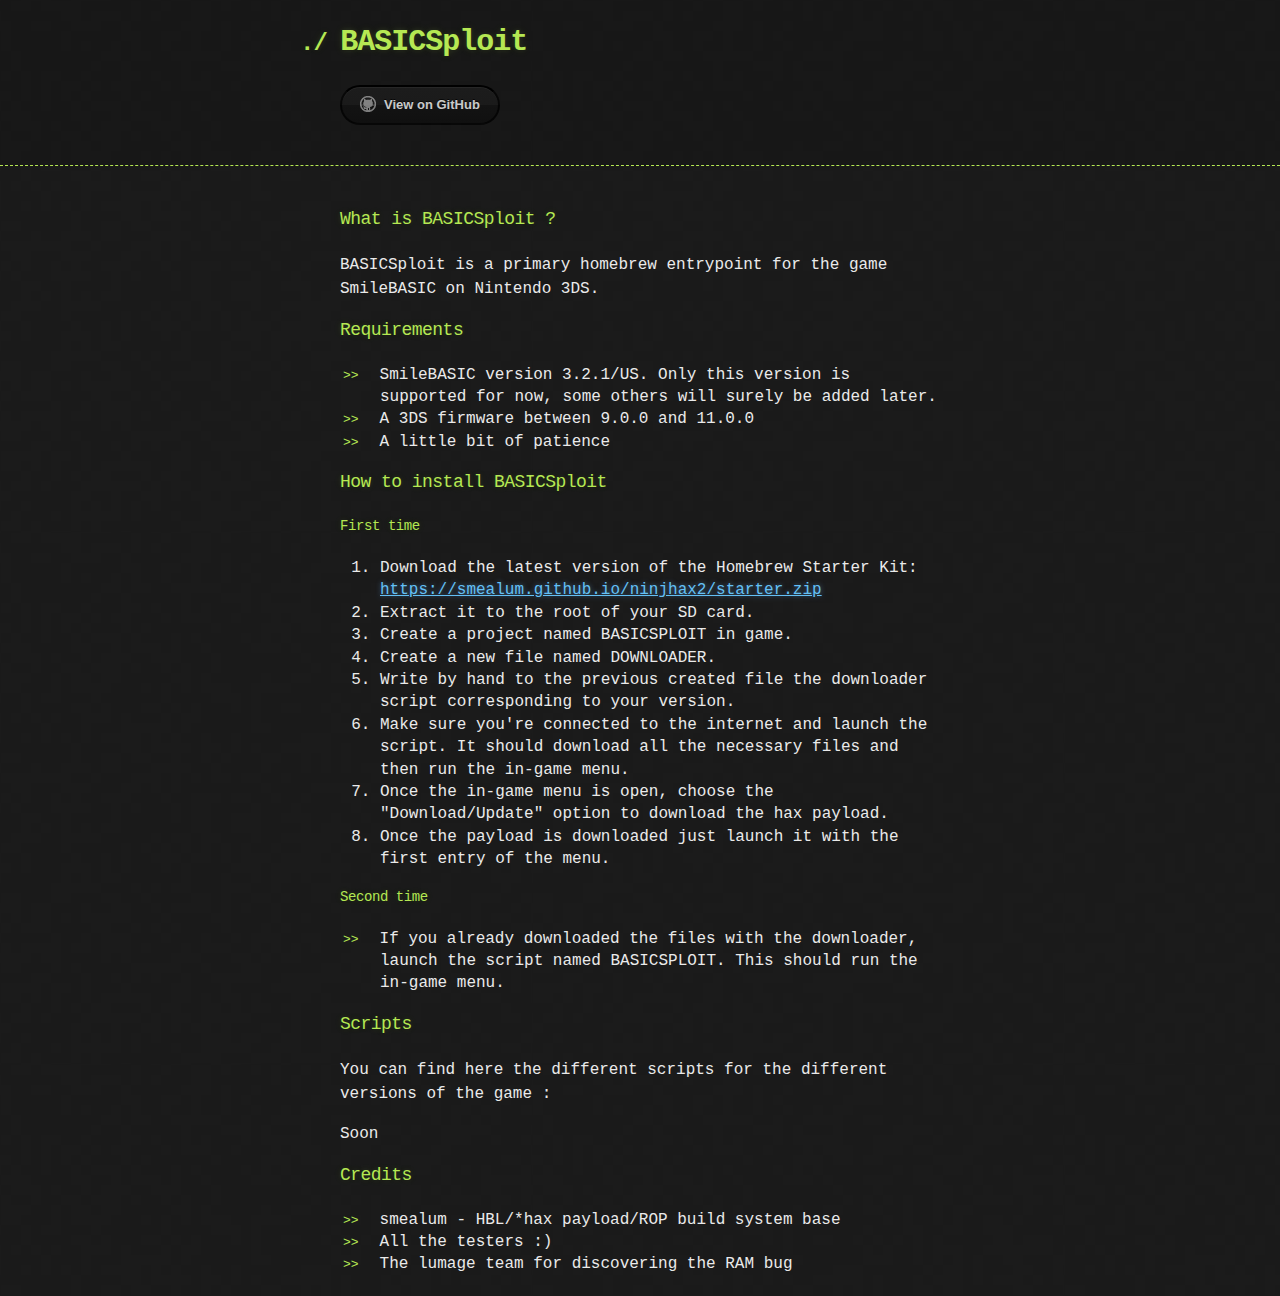
==== basicsploit/index.html @ 4fc7d4f0 "Added BASICSploit page" ====
<!DOCTYPE html>
<html>
  <head>
    <meta charset='utf-8'>
    <meta http-equiv="X-UA-Compatible" content="chrome=1">

    <link rel="stylesheet" type="text/css" href="stylesheets/stylesheet.css" media="screen">
    <link rel="stylesheet" type="text/css" href="stylesheets/github-dark.css" media="screen">
    <link rel="stylesheet" type="text/css" href="stylesheets/print.css" media="print">

    <title>BASICSploit by MrNbaYoh</title>
  </head>

  <body>

    <header>
      <div class="container">
        <h1>BASICSploit</h1>
        <h2></h2>

        <section id="downloads">
          <a href="https://github.com/MrNbaYoh" class="btn btn-github"><span class="icon"></span>View on GitHub</a>
        </section>
      </div>
    </header>

    <div class="container">
      <section id="main_content">
        <h3>
<a id="what-is-basicsploit-" class="anchor" href="#what-is-basicsploit-" aria-hidden="true"><span aria-hidden="true" class="octicon octicon-link"></span></a>What is BASICSploit ?</h3>

<p>BASICSploit is a primary homebrew entrypoint for the game SmileBASIC on Nintendo 3DS.  </p>

<h3>
<a id="requirements" class="anchor" href="#requirements" aria-hidden="true"><span aria-hidden="true" class="octicon octicon-link"></span></a>Requirements</h3>

<ul>
<li>SmileBASIC version 3.2.1/US. Only this version is supported for now, some others will surely be added later.</li>
<li>A 3DS firmware between 9.0.0 and 11.0.0</li>
<li>A little bit of patience</li>
</ul>

<h3>
<a id="how-to-install-basicsploit" class="anchor" href="#how-to-install-basicsploit" aria-hidden="true"><span aria-hidden="true" class="octicon octicon-link"></span></a>How to install BASICSploit</h3>

<h4>
<a id="first-time" class="anchor" href="#first-time" aria-hidden="true"><span aria-hidden="true" class="octicon octicon-link"></span></a>First time</h4>

<ol>
<li>Download the latest version of the Homebrew Starter Kit: <a href="https://smealum.github.io/ninjhax2/starter.zip">https://smealum.github.io/ninjhax2/starter.zip</a>
</li>
<li>Extract it to the root of your SD card.</li>
<li>Create a project named BASICSPLOIT in game.<br>
</li>
<li>Create a new file named DOWNLOADER.<br>
</li>
<li>Write by hand to the previous created file the downloader script corresponding to your version.<br>
</li>
<li>Make sure you're connected to the internet and launch the script. It should download all the necessary files and then run the in-game menu.<br>
</li>
<li>Once the in-game menu is open, choose the "Download/Update" option to download the hax payload.<br>
</li>
<li>Once the payload is downloaded just launch it with the first entry of the menu.<br>
</li>
</ol>

<h4>
<a id="second-time" class="anchor" href="#second-time" aria-hidden="true"><span aria-hidden="true" class="octicon octicon-link"></span></a>Second time</h4>

<ul>
<li>If you already downloaded the files with the downloader, launch the script named BASICSPLOIT. This should run the in-game menu.<br>
</li>
</ul>

<h3>
<a id="scripts" class="anchor" href="#scripts" aria-hidden="true"><span aria-hidden="true" class="octicon octicon-link"></span></a>Scripts</h3>

<p>You can find here the different scripts for the different versions of the game : </p>

<p>Soon</p>

<h3>
<a id="credits" class="anchor" href="#credits" aria-hidden="true"><span aria-hidden="true" class="octicon octicon-link"></span></a>Credits</h3>

<ul>
<li>smealum - HBL/*hax payload/ROP build system base<br>
</li>
<li>All the testers :)<br>
</li>
<li>The lumage team for discovering the RAM bug<br>
</li>
</ul>
      </section>
    </div>

    
  </body>
</html>
---- basicsploit/stylesheets/stylesheet.css ----
body {
  margin: 0;
  padding: 0;
  background: #151515 url("../images/bkg.png") 0 0;
  color: #eaeaea;
  font: 16px;
  line-height: 1.5;
  font-family: Monaco, "Bitstream Vera Sans Mono", "Lucida Console", Terminal, monospace;
}

/* General & 'Reset' Stuff */

.container {
  width: 90%;
  max-width: 600px;
  margin: 0 auto;
}

section {
  display: block;
  margin: 0 0 20px 0;
}

h1, h2, h3, h4, h5, h6 {
  margin: 0 0 20px;
}

li {
  line-height: 1.4 ;
}

/* Header, <header>
   header   - container
   h1       - project name
   h2       - project description
*/

header {
  background: rgba(0, 0, 0, 0.1);
  width: 100%;
  border-bottom: 1px dashed #b5e853;
  padding: 20px 0;
  margin: 0 0 40px 0;
}

header h1 {
  font-size: 30px;
  line-height: 1.5;
  margin: 0 0 0 -40px;
  font-weight: bold;
  font-family: Monaco, "Bitstream Vera Sans Mono", "Lucida Console", Terminal, monospace;
  color: #b5e853;
  text-shadow: 0 1px 1px rgba(0, 0, 0, 0.1),
               0 0 5px rgba(181, 232, 83, 0.1),
               0 0 10px rgba(181, 232, 83, 0.1);
  letter-spacing: -1px;
  -webkit-font-smoothing: antialiased;
}

header h1:before {
  content: "./ ";
  font-size: 24px;
}

header h2 {
  font-size: 18px;
  font-weight: 300;
  color: #666;
}

#downloads .btn {
  display: inline-block;
  text-align: center;
  margin: 0;
}

/* Main Content
*/

#main_content {
  width: 100%;
  -webkit-font-smoothing: antialiased;
}
section img {
  max-width: 100%
}

h1, h2, h3, h4, h5, h6 {
  font-weight: normal;
  font-family: Monaco, "Bitstream Vera Sans Mono", "Lucida Console", Terminal, monospace;
  color: #b5e853;
  letter-spacing: -0.03em;
  text-shadow: 0 1px 1px rgba(0, 0, 0, 0.1),
               0 0 5px rgba(181, 232, 83, 0.1),
               0 0 10px rgba(181, 232, 83, 0.1);
}

#main_content h1 {
  font-size: 30px;
}

#main_content h2 {
  font-size: 24px;
}

#main_content h3 {
  font-size: 18px;
}

#main_content h4 {
  font-size: 14px;
}

#main_content h5 {
  font-size: 12px;
  text-transform: uppercase;
  margin: 0 0 5px 0;
}

#main_content h6 {
  font-size: 12px;
  text-transform: uppercase;
  color: #999;
  margin: 0 0 5px 0;
}

dt {
  font-style: italic;
  font-weight: bold;
}

ul li {
  list-style: none;
}

ul li:before {
  content: ">>";
  font-family: Monaco, "Bitstream Vera Sans Mono", "Lucida Console", Terminal, monospace;
  font-size: 13px;
  color: #b5e853;
  margin-left: -37px;
  margin-right: 21px;
  line-height: 16px;
}

blockquote {
  color: #aaa;
  padding-left: 10px;
  border-left: 1px dotted #666;
}

pre {
  background: rgba(0, 0, 0, 0.9);
  border: 1px solid rgba(255, 255, 255, 0.15);
  padding: 10px;
  font-size: 14px;
  color: #b5e853;
  border-radius: 2px;
  -moz-border-radius: 2px;
  -webkit-border-radius: 2px;
  text-wrap: normal;
  overflow: auto;
  overflow-y: hidden;
}

table {
  width: 100%;
  margin: 0 0 20px 0;
}

th {
  text-align: left;
  border-bottom: 1px dashed #b5e853;
  padding: 5px 10px;
}

td {
  padding: 5px 10px;
}

hr {
  height: 0;
  border: 0;
  border-bottom: 1px dashed #b5e853;
  color: #b5e853;
}

/* Buttons
*/

.btn {
  display: inline-block;
  background: -webkit-linear-gradient(top, rgba(40, 40, 40, 0.3), rgba(35, 35, 35, 0.3) 50%, rgba(10, 10, 10, 0.3) 50%, rgba(0, 0, 0, 0.3));
  padding: 8px 18px;
  border-radius: 50px;
  border: 2px solid rgba(0, 0, 0, 0.7);
  border-bottom: 2px solid rgba(0, 0, 0, 0.7);
  border-top: 2px solid rgba(0, 0, 0, 1);
  color: rgba(255, 255, 255, 0.8);
  font-family: Helvetica, Arial, sans-serif;
  font-weight: bold;
  font-size: 13px;
  text-decoration: none;
  text-shadow: 0 -1px 0 rgba(0, 0, 0, 0.75);
  box-shadow: inset 0 1px 0 rgba(255, 255, 255, 0.05);
}

.btn:hover {
  background: -webkit-linear-gradient(top, rgba(40, 40, 40, 0.6), rgba(35, 35, 35, 0.6) 50%, rgba(10, 10, 10, 0.8) 50%, rgba(0, 0, 0, 0.8));
}

.btn .icon {
  display: inline-block;
  width: 16px;
  height: 16px;
  margin: 1px 8px 0 0;
  float: left;
}

.btn-github .icon {
  opacity: 0.6;
  background: url("../images/blacktocat.png") 0 0 no-repeat;
}

/* Links
   a, a:hover, a:visited
*/

a {
  color: #63c0f5;
  text-shadow: 0 0 5px rgba(104, 182, 255, 0.5);
}

/* Clearfix */

.cf:before, .cf:after {
  content:"";
  display:table;
}

.cf:after {
  clear:both;
}

.cf {
  zoom:1;
}
---- basicsploit/stylesheets/github-dark.css ----
/*
The MIT License (MIT)

Copyright (c) 2016 GitHub, Inc.

Permission is hereby granted, free of charge, to any person obtaining a copy
of this software and associated documentation files (the "Software"), to deal
in the Software without restriction, including without limitation the rights
to use, copy, modify, merge, publish, distribute, sublicense, and/or sell
copies of the Software, and to permit persons to whom the Software is
furnished to do so, subject to the following conditions:

The above copyright notice and this permission notice shall be included in all
copies or substantial portions of the Software.

THE SOFTWARE IS PROVIDED "AS IS", WITHOUT WARRANTY OF ANY KIND, EXPRESS OR
IMPLIED, INCLUDING BUT NOT LIMITED TO THE WARRANTIES OF MERCHANTABILITY,
FITNESS FOR A PARTICULAR PURPOSE AND NONINFRINGEMENT. IN NO EVENT SHALL THE
AUTHORS OR COPYRIGHT HOLDERS BE LIABLE FOR ANY CLAIM, DAMAGES OR OTHER
LIABILITY, WHETHER IN AN ACTION OF CONTRACT, TORT OR OTHERWISE, ARISING FROM,
OUT OF OR IN CONNECTION WITH THE SOFTWARE OR THE USE OR OTHER DEALINGS IN THE
SOFTWARE.

*/

.pl-c /* comment */ {
  color: #969896;
}

.pl-c1 /* constant, variable.other.constant, support, meta.property-name, support.constant, support.variable, meta.module-reference, markup.raw, meta.diff.header */,
.pl-s .pl-v /* string variable */ {
  color: #0099cd;
}

.pl-e /* entity */,
.pl-en /* entity.name */ {
  color: #9774cb;
}

.pl-smi /* variable.parameter.function, storage.modifier.package, storage.modifier.import, storage.type.java, variable.other */,
.pl-s .pl-s1 /* string source */ {
  color: #ddd;
}

.pl-ent /* entity.name.tag */ {
  color: #7bcc72;
}

.pl-k /* keyword, storage, storage.type */ {
  color: #cc2372;
}

.pl-s /* string */,
.pl-pds /* punctuation.definition.string, string.regexp.character-class */,
.pl-s .pl-pse .pl-s1 /* string punctuation.section.embedded source */,
.pl-sr /* string.regexp */,
.pl-sr .pl-cce /* string.regexp constant.character.escape */,
.pl-sr .pl-sre /* string.regexp source.ruby.embedded */,
.pl-sr .pl-sra /* string.regexp string.regexp.arbitrary-repitition */ {
  color: #3c66e2;
}

.pl-v /* variable */ {
  color: #fb8764;
}

.pl-id /* invalid.deprecated */ {
  color: #e63525;
}

.pl-ii /* invalid.illegal */ {
  color: #f8f8f8;
  background-color: #e63525;
}

.pl-sr .pl-cce /* string.regexp constant.character.escape */ {
  font-weight: bold;
  color: #7bcc72;
}

.pl-ml /* markup.list */ {
  color: #c26b2b;
}

.pl-mh /* markup.heading */,
.pl-mh .pl-en /* markup.heading entity.name */,
.pl-ms /* meta.separator */ {
  font-weight: bold;
  color: #264ec5;
}

.pl-mq /* markup.quote */ {
  color: #00acac;
}

.pl-mi /* markup.italic */ {
  font-style: italic;
  color: #ddd;
}

.pl-mb /* markup.bold */ {
  font-weight: bold;
  color: #ddd;
}

.pl-md /* markup.deleted, meta.diff.header.from-file */ {
  color: #bd2c00;
  background-color: #ffecec;
}

.pl-mi1 /* markup.inserted, meta.diff.header.to-file */ {
  color: #55a532;
  background-color: #eaffea;
}

.pl-mdr /* meta.diff.range */ {
  font-weight: bold;
  color: #9774cb;
}

.pl-mo /* meta.output */ {
  color: #264ec5;
}
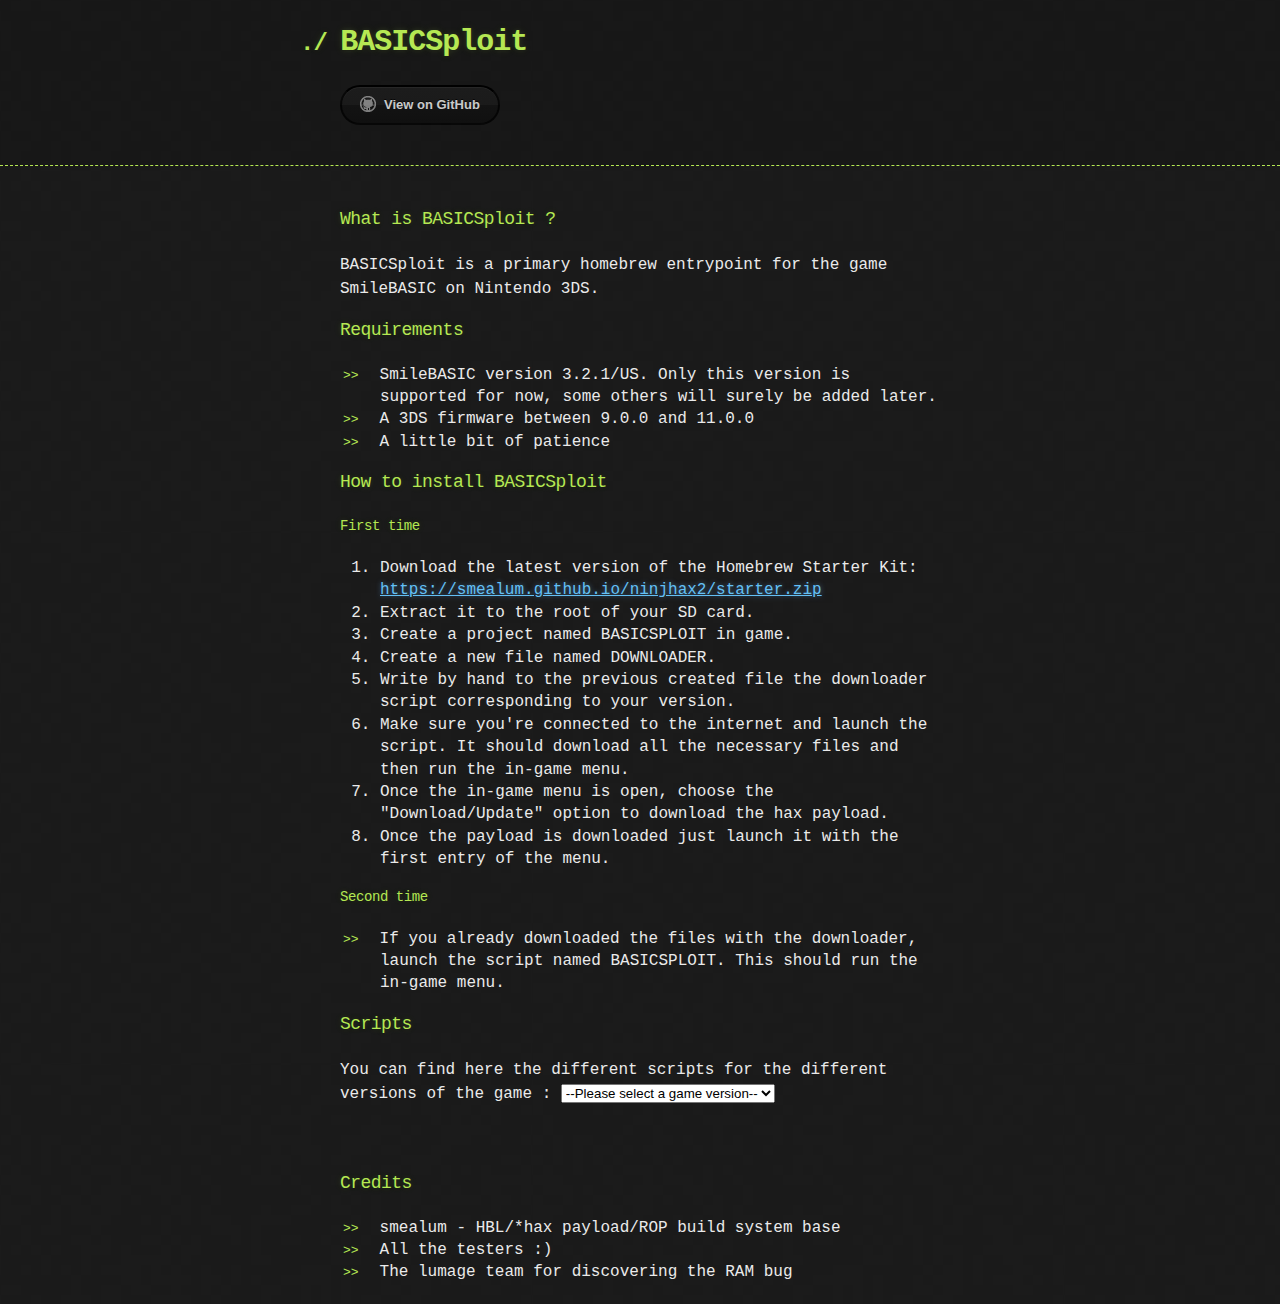
==== commit 69e16cbb: "Fix a bug in code display" ====
--- a/basicsploit/index.html
+++ b/basicsploit/index.html
@@ -75,9 +75,34 @@
 <h3>
 <a id="scripts" class="anchor" href="#scripts" aria-hidden="true"><span aria-hidden="true" class="octicon octicon-link"></span></a>Scripts</h3>
 
-<p>You can find here the different scripts for the different versions of the game : </p>
+<p>You can find here the different scripts for the different versions of the game : <select id="versionList" onchange="read_code(this.value)">
+	<option value="null" selected="selected">--Please select a game version--</option>
+	<optgroup label="US">
+		<option value="basic_scripts/us_321.txt">3.2.1</option>
+	</optgroup>
+</select>
+</p>
 
-<p>Soon</p>
+<code id="code_basic"></code>
+<script>
+function read_code(textFile){
+	document.getElementById('code_basic').innerHTML = '';
+	if(textFile=="null") return;
+	
+    var xhr = new XMLHttpRequest;
+    xhr.open('GET', textFile);
+    xhr.onload = show_code;
+    xhr.send();
+}
+
+function show_code(){
+    document.getElementById('code_basic').innerHTML = '<pre>' + this.response + '</pre>';
+}
+
+read(document.getElementById('versionList').value);
+</script>
+<br>
+<br>
 
 <h3>
 <a id="credits" class="anchor" href="#credits" aria-hidden="true"><span aria-hidden="true" class="octicon octicon-link"></span></a>Credits</h3>
